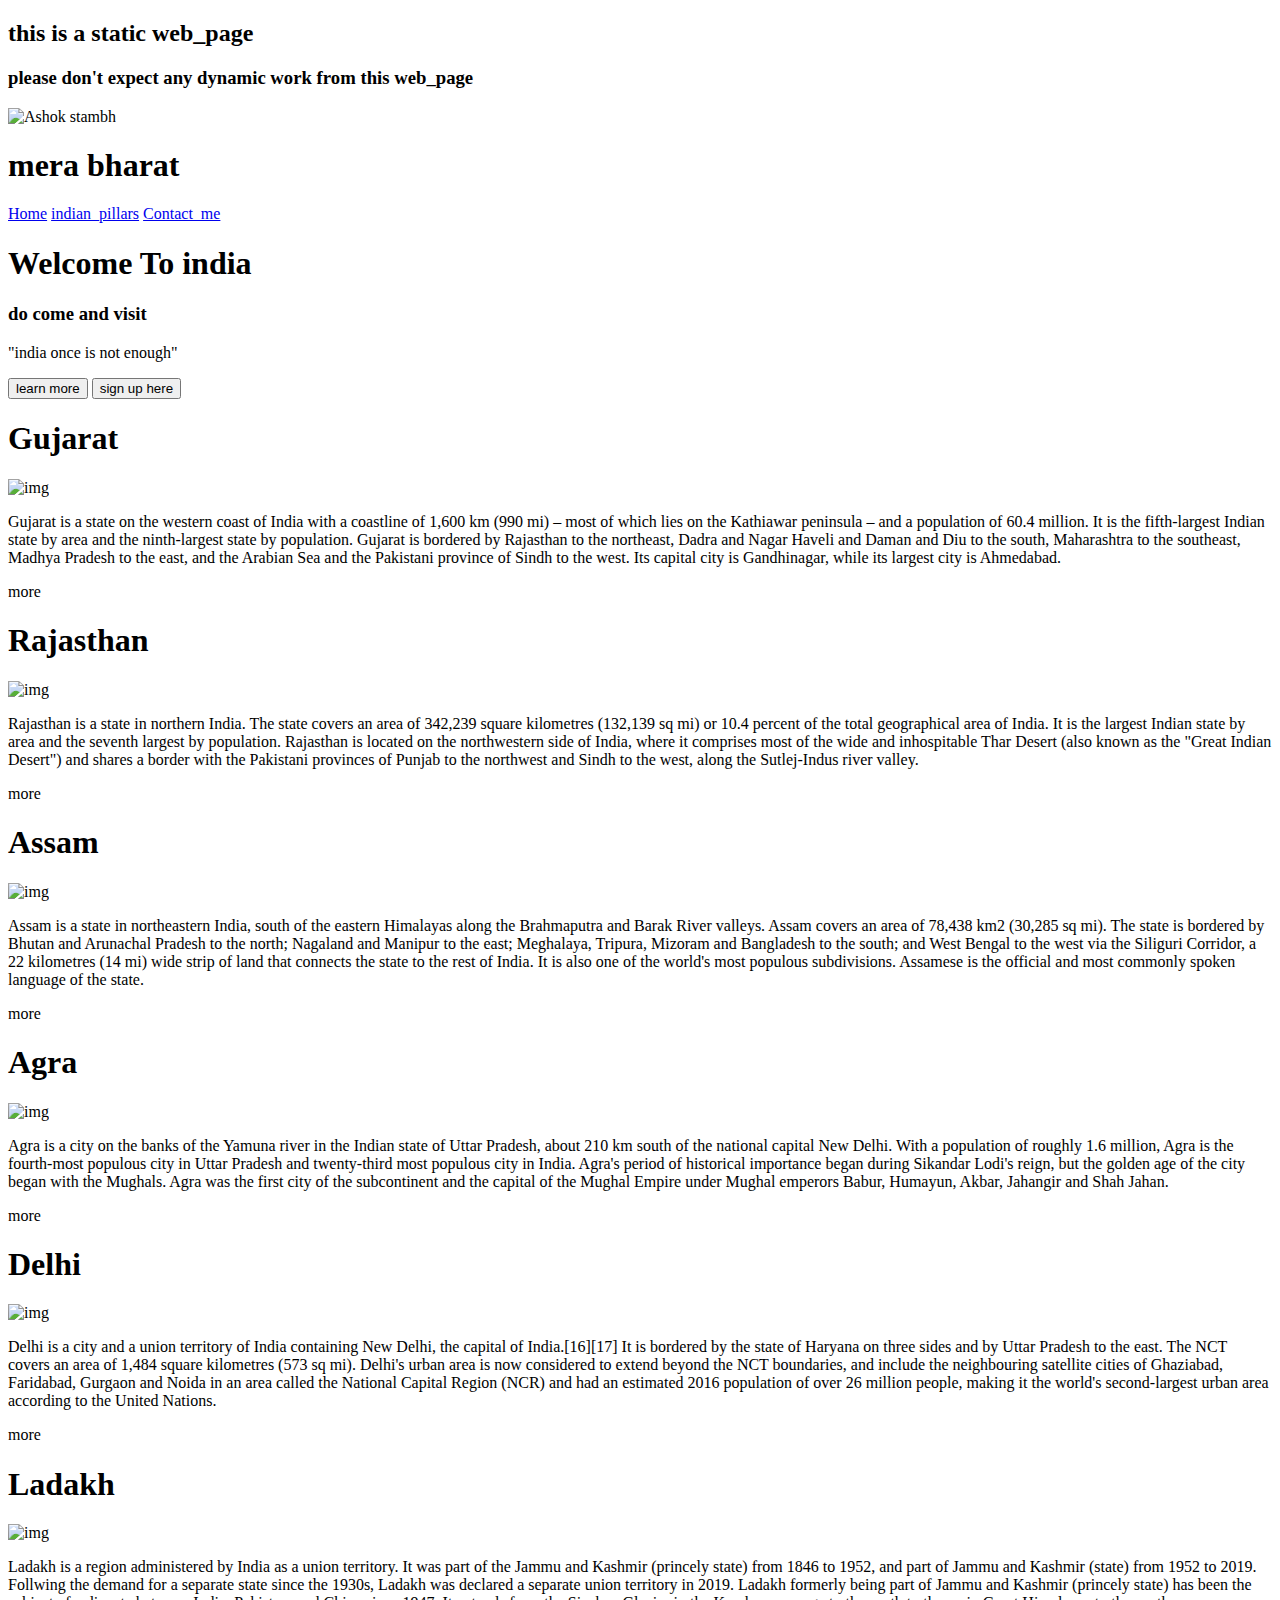
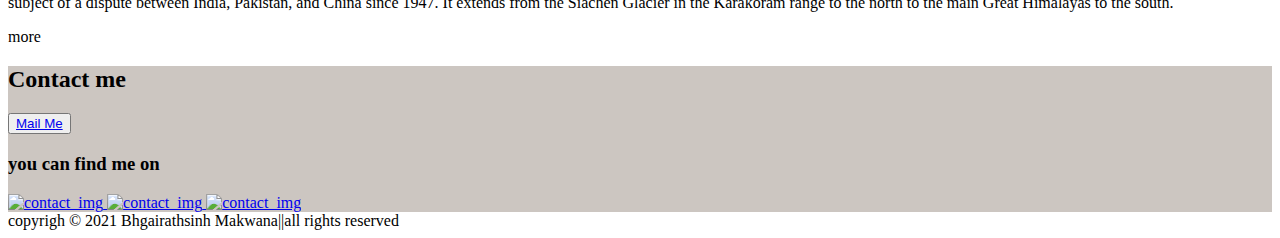
==== index.html @ 13c051ab "Add files via upload" ====
<!-- Hello viewers of this source code
 Please take this source code as a reference rather than the copy_paste system

 copyright © 2021 Bhagirathsinh makwana. All rights reserved. -->

<!DOCTYPE html>
<html lang="en">

<head>
    <meta charset="UTF-8">
    <meta http-equiv="X-UA-Compatible" content="IE=edge">
    <meta name="viewport" content="width=device-width, initial-scale=1.0">
    <title>Welcome to india</title>

    <!-- animate css website CSS link -->
    <link rel="stylesheet" href="https://cdnjs.cloudflare.com/ajax/libs/animate.css/4.1.1/animate.min.css" />

    <!-- link for favicon -->
    <link rel="icon" href="/IMGS/india flags/india flag2.ico">

    <!-- local css file -->
    <link rel="stylesheet" href="/CSS/style.css">
    <link rel="stylesheet" href="/CSS/Home_responsive.css">

    <!-- link for google fonts -->
    <link rel="preconnect" href="https://fonts.gstatic.com">
    <link
        href="https://fonts.googleapis.com/css2?family=Courgette&family=Itim&family=Pacifico&family=Patrick+Hand&display=swap"
        rel="stylesheet">

    <!-- link for font awesome -->
    <link rel="stylesheet" href="https://use.fontawesome.com/releases/v5.13.0/css/all.css"
        integrity="sha384-Bfad6CLCknfcloXFOyFnlgtENryhrpZCe29RTifKEixXQZ38WheV+i/6YWSzkz3V" crossorigin="anonymous" />

</head>

<body>

    <div class="Inroducing_page">
        <h2 >
            this is a static web_page
              </h2>
              
              <h3>
                  please don't expect any dynamic work from this web_page
              </h3>
              
    </div>

    <header>

        <nav>

            <div class="logo">
                <img src="/IMGS/Ashok stambh.png" alt="Ashok stambh">
                <h1 class="animate__animated animate__bounce">
                    mera bharat
                </h1>

            </div>

            <div class="menu">

                <a href="#main_header">Home</a>
                <a href="#states">indian_pillars</a>
                <a href="#contact">Contact_me</a>
               

            </div>

        </nav>

        <section class="main_header" id="main_header">

            <h1>Welcome To india </h1>
            <h3>do come and visit <span></span></h3>
            <p>"india once is not enough"</p>
            <div class="Button_div">

                <button>learn more</button>
                <button>sign up here</button>

            </div>

        </section>


        <section class="states" id="states">
            <div class="states_outerdiv">

                <div id="states_div1" class="states_innerdiv">





                    <div class="Gujarat_div">

                        <h1>Gujarat</h1>
                        <img src="/IMGS/Gujarat/Gujarat heading img.jpg" alt="img">
                        <p>Gujarat is a state on the western coast of India with a coastline of 1,600 km (990 mi) – most
                            of
                            which lies on the Kathiawar peninsula – and a population of 60.4 million. It is the
                            fifth-largest Indian state by area and the ninth-largest state by population. Gujarat is
                            bordered by Rajasthan to the northeast, Dadra and Nagar Haveli and Daman and Diu to the
                            south,
                            Maharashtra to the southeast, Madhya Pradesh to the east, and the Arabian Sea and the
                            Pakistani
                            province of Sindh to the west. Its capital city is Gandhinagar, while its largest city is
                            Ahmedabad.
                        <p class="link">more <a href="/HTML/gujarat.html"><i class="fas fa-external-link-alt fa-2x"></i> </a></p>
                    </div>
                    <div class="Rajasthan_div">

                        <h1>Rajasthan</h1>
                        <img src="/IMGS/Rajasthan/Rajasthan heading img.jpg" alt="img">
                        <p>Rajasthan is a state in northern India. The state covers an area of 342,239 square kilometres
                            (132,139 sq mi) or 10.4 percent of the total geographical area of India. It is the largest
                            Indian state by area and the seventh largest by population. Rajasthan is located on the
                            northwestern side of India, where it comprises most of the wide and inhospitable Thar Desert
                            (also known as the "Great Indian Desert") and shares a border with the Pakistani provinces
                            of
                            Punjab to the northwest and Sindh to the west, along the Sutlej-Indus river valley.</p>
                        <p class="link">more <a href="/HTML/Rajasthan.html"><i class="fas fa-external-link-alt fa-2x"></i> </a></p>
                    </div>
                    <div class="Assam_div">

                        <h1>Assam</h1>
                        <img src="/IMGS/Assam/Assam heading img.jpg" alt="img">
                        <p>Assam is a state in northeastern India, south of the eastern Himalayas along the Brahmaputra
                            and
                            Barak River valleys. Assam covers an area of 78,438 km2 (30,285 sq mi). The state is
                            bordered by
                            Bhutan and Arunachal Pradesh to the north; Nagaland and Manipur to the east; Meghalaya,
                            Tripura,
                            Mizoram and Bangladesh to the south; and West Bengal to the west via the Siliguri Corridor,
                            a 22
                            kilometres (14 mi) wide strip of land that connects the state to the rest of India. It is
                            also
                            one of the world's most populous subdivisions. Assamese is the official and most commonly
                            spoken
                            language of the state.</p>
                        <p class="link">more <a href="/HTML/Assam.html"><i class="fas fa-external-link-alt fa-2x"></i> </a></p>
                    </div>
                </div>


                <div id="states_div2" class="states_innerdiv">
                    <div class="Agra_div">
                        <h1>Agra</h1>
                        <img src="/IMGS/agra/taj mahal.jpg" alt="img">
                        <p>Agra is a city on the banks of the Yamuna river in the Indian state of Uttar Pradesh, about
                            210
                            km south of the national capital New Delhi. With a population of roughly 1.6 million, Agra
                            is
                            the fourth-most populous city in Uttar Pradesh and twenty-third most populous city in India.
                            Agra's period of historical importance began during Sikandar Lodi's reign, but the golden
                            age of
                            the city began with the Mughals. Agra was the first city of the subcontinent and the capital
                            of
                            the Mughal Empire under Mughal emperors Babur, Humayun, Akbar, Jahangir and Shah Jahan. </p>
                        <p class="link">more <a href="/HTML/agra.html"><i class="fas fa-external-link-alt fa-2x"></i> </a></p>
                    </div>


                    <div class="Delhi_div">

                        <h1>Delhi</h1>
                        <img src="/IMGS/delhi/Delhi heading IMG.jpg" alt="img">
                        <p>Delhi is a city and a union territory of India containing New Delhi, the capital of
                            India.[16][17] It is bordered by the state of Haryana on three sides and by Uttar Pradesh to
                            the
                            east. The NCT covers an area of 1,484 square kilometres (573 sq mi). Delhi's urban area is
                            now
                            considered to extend beyond the NCT boundaries, and include the neighbouring satellite
                            cities of
                            Ghaziabad, Faridabad, Gurgaon and Noida in an area called the National Capital Region (NCR)
                            and
                            had an estimated 2016 population of over 26 million people, making it the world's
                            second-largest
                            urban area according to the United Nations.
                        </p>
                        <p class="link">more <a href="/HTML/delhi.html"><i class="fas fa-external-link-alt fa-2x"></i> </a></p>
                    </div>
                    <div class="Ladakh_div">

                        <h1>Ladakh</h1>
                        <img src="/IMGS/ladakh/Nubra-Valley.jpg" alt="img">
                        <p>Ladakh is a region administered by India as a union territory. It was part of the Jammu and
                            Kashmir (princely state) from 1846 to 1952, and part of Jammu and Kashmir (state) from 1952
                            to
                            2019. Follwing the demand for a separate state since the 1930s, Ladakh was declared a
                            separate
                            union territory in 2019. Ladakh formerly being part of Jammu and Kashmir (princely state)
                            has
                            been the subject of a dispute between India, Pakistan, and China since 1947.
                            It extends from the Siachen Glacier in the Karakoram range to the north to the
                            main Great Himalayas to the south.
                        </p>

                        <p class="link">more <a href="/HTML/ladakh.html"><i class="fas fa-external-link-alt fa-2x"></i> </a></p>
                    </div>
                </div>
            </div>

        </section>

      

        <section id="contact" style="background-color: rgb(204, 198, 193) !important;">

            <h2>Contact me</h2>
            <button>
                <a href="mailto:bhagirathsinhmakwana2001@gmail.com">Mail Me</a>
            </button>
            <h3>you can find me on</h3>

            <div>
                
                <a href="https://www.linkedin.com/in/bhagirathsinh-makwana-b5a199194/" target="_blank">
                    <img src="/IMGS/linkedin.png" alt="contact_img">
                </a>
    
                <a href="https://github.com/Bhagi-developer" target="_blank">
                  <img src="/IMGS/github.png" alt="contact_img">
                </a>
    
                <a href="https://www.hackerrank.com/bhagirathsinhma1?hr_r=1" target="_blank">
                    <img src="/IMGS/HackerRank.png" alt="contact_img">
                </a>

            </div>

        </section>




        <footer>
            copyrigh © 2021 Bhgairathsinh Makwana||all rights reserved
        </footer>
    </header>
</body>

</html>
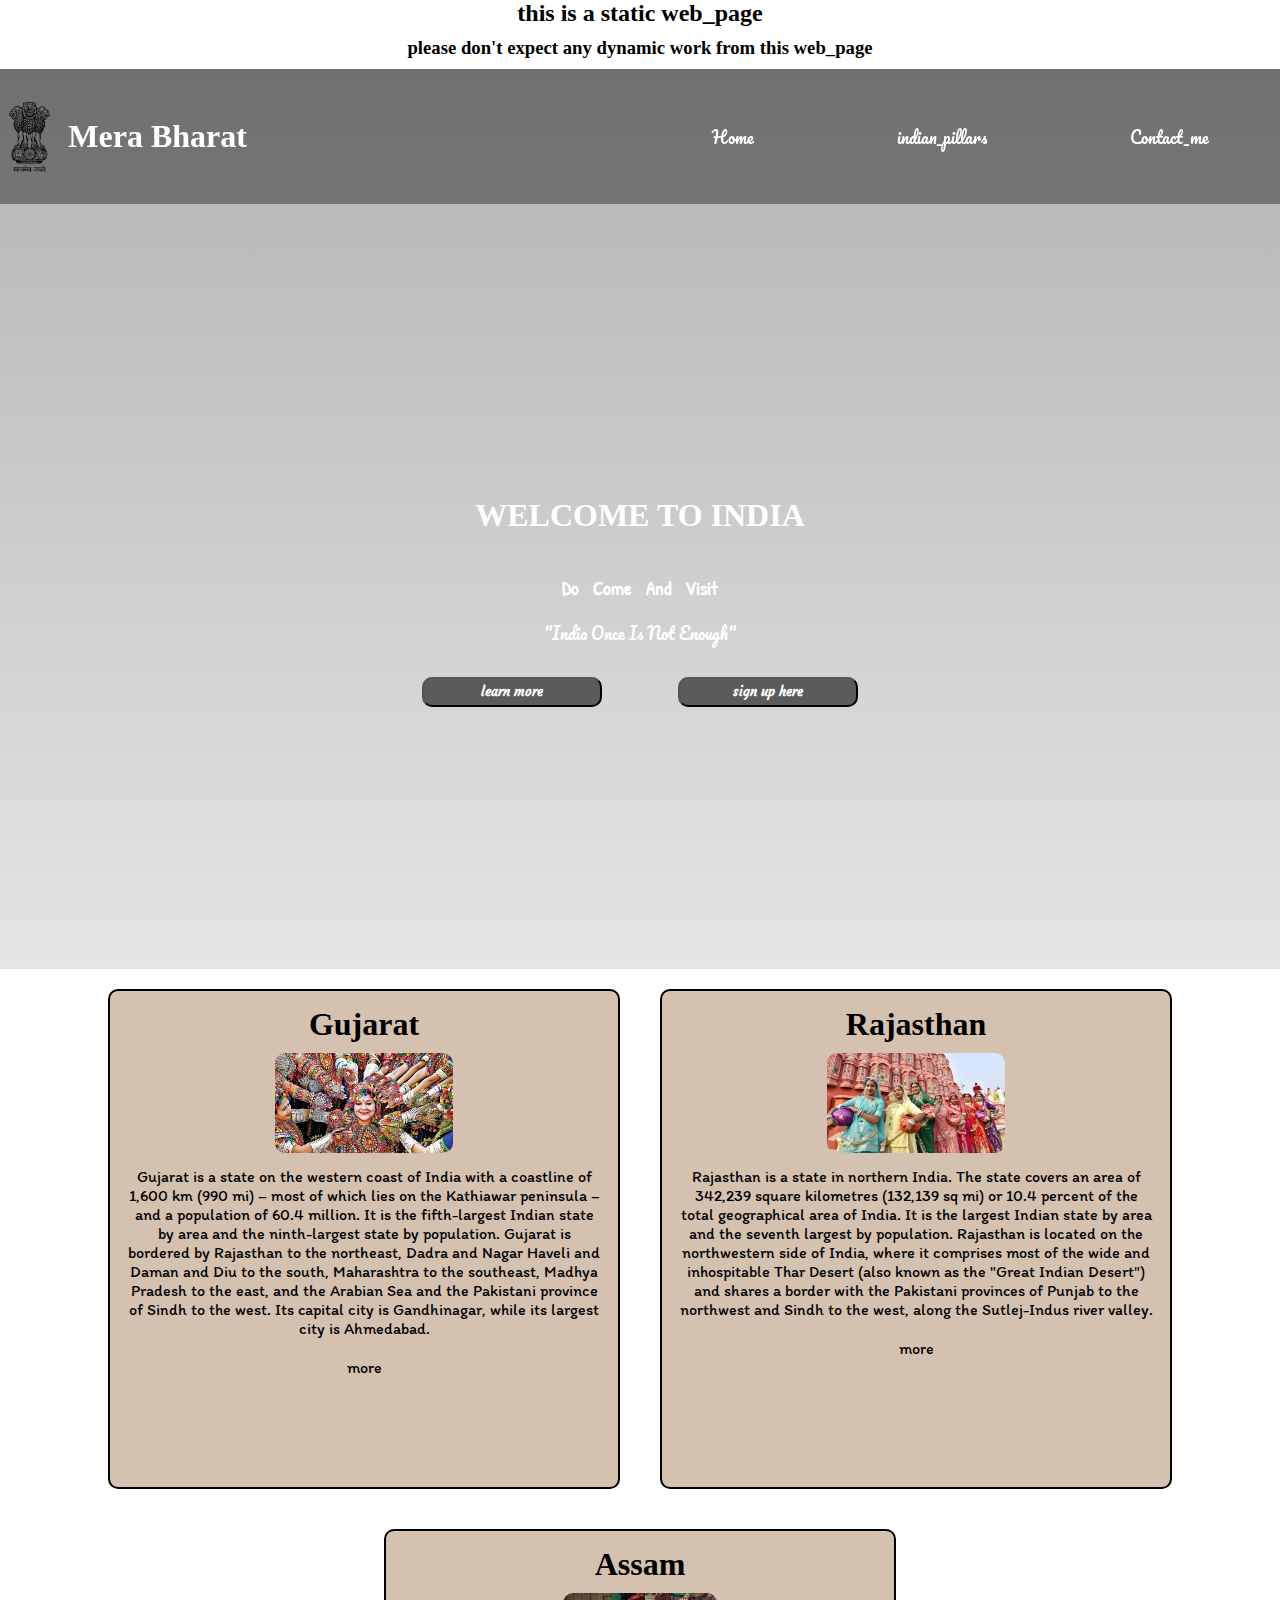
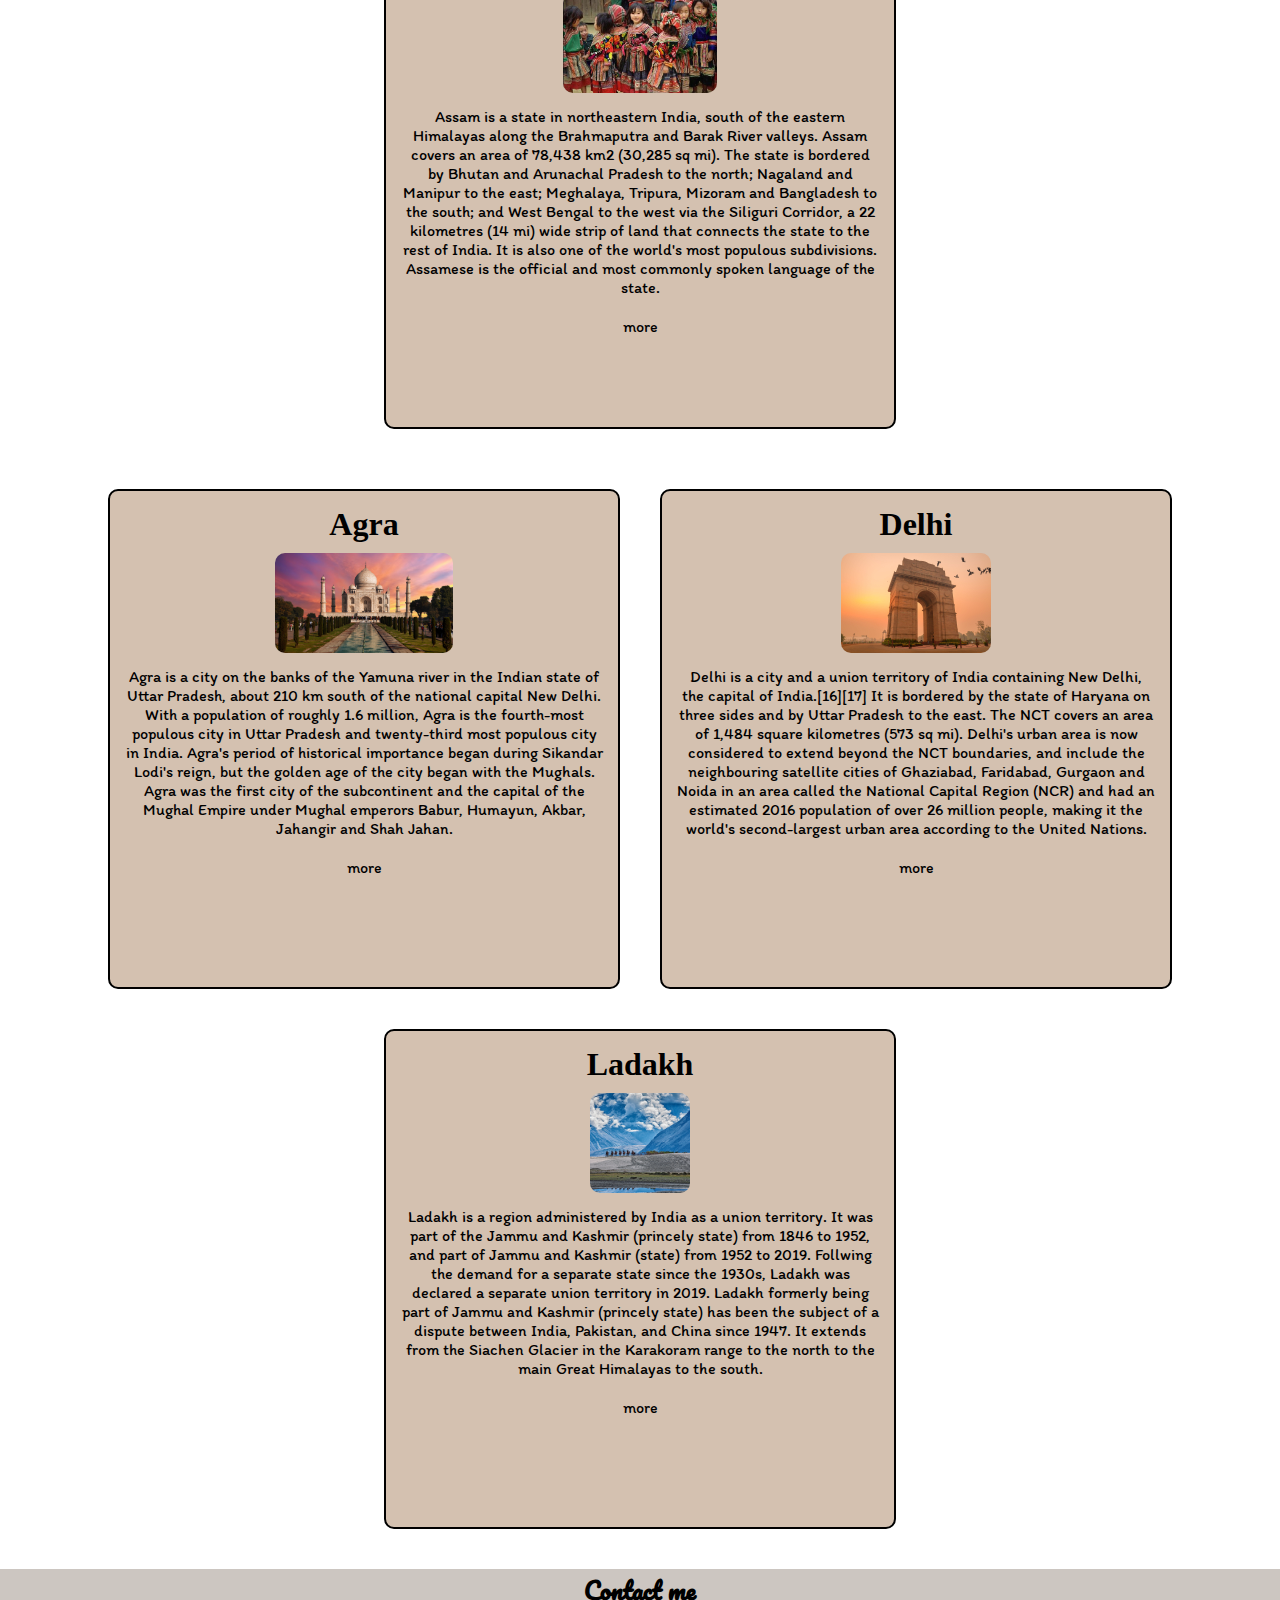
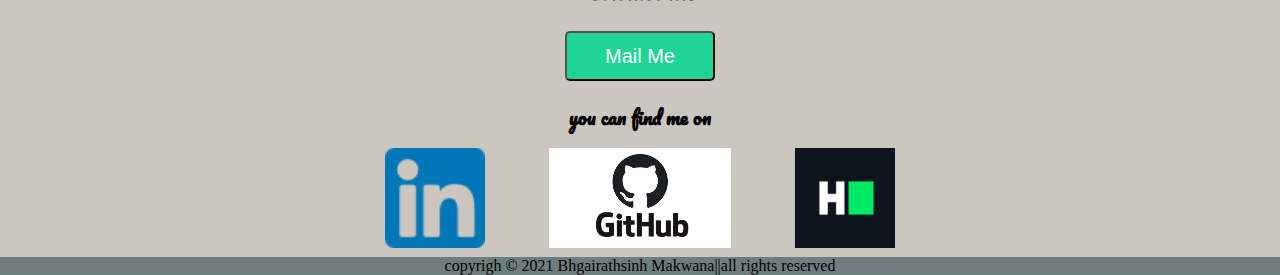
==== commit 1cc12403: "Update index.html" ====
--- a/index.html
+++ b/index.html
@@ -16,11 +16,11 @@
     <link rel="stylesheet" href="https://cdnjs.cloudflare.com/ajax/libs/animate.css/4.1.1/animate.min.css" />
 
     <!-- link for favicon -->
-    <link rel="icon" href="/IMGS/india flags/india flag2.ico">
+    <link rel="icon" href="india flags/india flag2.ico">
 
     <!-- local css file -->
-    <link rel="stylesheet" href="/CSS/style.css">
-    <link rel="stylesheet" href="/CSS/Home_responsive.css">
+    <link rel="stylesheet" href="style.css">
+    <link rel="stylesheet" href="Home_responsive.css">
 
     <!-- link for google fonts -->
     <link rel="preconnect" href="https://fonts.gstatic.com">
@@ -52,7 +52,7 @@
         <nav>
 
             <div class="logo">
-                <img src="/IMGS/Ashok stambh.png" alt="Ashok stambh">
+                <img src="Ashok stambh.png" alt="Ashok stambh">
                 <h1 class="animate__animated animate__bounce">
                     mera bharat
                 </h1>
@@ -97,7 +97,7 @@
                     <div class="Gujarat_div">
 
                         <h1>Gujarat</h1>
-                        <img src="/IMGS/Gujarat/Gujarat heading img.jpg" alt="img">
+                        <img src="Gujarat heading img.jpg" alt="img">
                         <p>Gujarat is a state on the western coast of India with a coastline of 1,600 km (990 mi) – most
                             of
                             which lies on the Kathiawar peninsula – and a population of 60.4 million. It is the
@@ -108,12 +108,12 @@
                             Pakistani
                             province of Sindh to the west. Its capital city is Gandhinagar, while its largest city is
                             Ahmedabad.
-                        <p class="link">more <a href="/HTML/gujarat.html"><i class="fas fa-external-link-alt fa-2x"></i> </a></p>
+                        <p class="link">more <a href="gujarat.html"><i class="fas fa-external-link-alt fa-2x"></i> </a></p>
                     </div>
                     <div class="Rajasthan_div">
 
                         <h1>Rajasthan</h1>
-                        <img src="/IMGS/Rajasthan/Rajasthan heading img.jpg" alt="img">
+                        <img src="Rajasthan heading img.jpg" alt="img">
                         <p>Rajasthan is a state in northern India. The state covers an area of 342,239 square kilometres
                             (132,139 sq mi) or 10.4 percent of the total geographical area of India. It is the largest
                             Indian state by area and the seventh largest by population. Rajasthan is located on the
@@ -121,12 +121,12 @@
                             (also known as the "Great Indian Desert") and shares a border with the Pakistani provinces
                             of
                             Punjab to the northwest and Sindh to the west, along the Sutlej-Indus river valley.</p>
-                        <p class="link">more <a href="/HTML/Rajasthan.html"><i class="fas fa-external-link-alt fa-2x"></i> </a></p>
+                        <p class="link">more <a href="Rajasthan.html"><i class="fas fa-external-link-alt fa-2x"></i> </a></p>
                     </div>
                     <div class="Assam_div">
 
                         <h1>Assam</h1>
-                        <img src="/IMGS/Assam/Assam heading img.jpg" alt="img">
+                        <img src="Assam heading img.jpg" alt="img">
                         <p>Assam is a state in northeastern India, south of the eastern Himalayas along the Brahmaputra
                             and
                             Barak River valleys. Assam covers an area of 78,438 km2 (30,285 sq mi). The state is
@@ -140,7 +140,7 @@
                             one of the world's most populous subdivisions. Assamese is the official and most commonly
                             spoken
                             language of the state.</p>
-                        <p class="link">more <a href="/HTML/Assam.html"><i class="fas fa-external-link-alt fa-2x"></i> </a></p>
+                        <p class="link">more <a href="Assam.html"><i class="fas fa-external-link-alt fa-2x"></i> </a></p>
                     </div>
                 </div>
 
@@ -148,7 +148,7 @@
                 <div id="states_div2" class="states_innerdiv">
                     <div class="Agra_div">
                         <h1>Agra</h1>
-                        <img src="/IMGS/agra/taj mahal.jpg" alt="img">
+                        <img src="taj mahal.jpg" alt="img">
                         <p>Agra is a city on the banks of the Yamuna river in the Indian state of Uttar Pradesh, about
                             210
                             km south of the national capital New Delhi. With a population of roughly 1.6 million, Agra
@@ -159,14 +159,14 @@
                             the city began with the Mughals. Agra was the first city of the subcontinent and the capital
                             of
                             the Mughal Empire under Mughal emperors Babur, Humayun, Akbar, Jahangir and Shah Jahan. </p>
-                        <p class="link">more <a href="/HTML/agra.html"><i class="fas fa-external-link-alt fa-2x"></i> </a></p>
+                        <p class="link">more <a href="agra.html"><i class="fas fa-external-link-alt fa-2x"></i> </a></p>
                     </div>
 
 
                     <div class="Delhi_div">
 
                         <h1>Delhi</h1>
-                        <img src="/IMGS/delhi/Delhi heading IMG.jpg" alt="img">
+                        <img src="Delhi heading IMG.jpg" alt="img">
                         <p>Delhi is a city and a union territory of India containing New Delhi, the capital of
                             India.[16][17] It is bordered by the state of Haryana on three sides and by Uttar Pradesh to
                             the
@@ -180,12 +180,12 @@
                             second-largest
                             urban area according to the United Nations.
                         </p>
-                        <p class="link">more <a href="/HTML/delhi.html"><i class="fas fa-external-link-alt fa-2x"></i> </a></p>
+                        <p class="link">more <a href="delhi.html"><i class="fas fa-external-link-alt fa-2x"></i> </a></p>
                     </div>
                     <div class="Ladakh_div">
 
                         <h1>Ladakh</h1>
-                        <img src="/IMGS/ladakh/Nubra-Valley.jpg" alt="img">
+                        <img src="Nubra-Valley.jpg" alt="img">
                         <p>Ladakh is a region administered by India as a union territory. It was part of the Jammu and
                             Kashmir (princely state) from 1846 to 1952, and part of Jammu and Kashmir (state) from 1952
                             to
@@ -198,7 +198,7 @@
                             main Great Himalayas to the south.
                         </p>
 
-                        <p class="link">more <a href="/HTML/ladakh.html"><i class="fas fa-external-link-alt fa-2x"></i> </a></p>
+                        <p class="link">more <a href="ladakh.html"><i class="fas fa-external-link-alt fa-2x"></i> </a></p>
                     </div>
                 </div>
             </div>
@@ -218,15 +218,15 @@
             <div>
                 
                 <a href="https://www.linkedin.com/in/bhagirathsinh-makwana-b5a199194/" target="_blank">
-                    <img src="/IMGS/linkedin.png" alt="contact_img">
+                    <img src="linkedin.png" alt="contact_img">
                 </a>
     
                 <a href="https://github.com/Bhagi-developer" target="_blank">
-                  <img src="/IMGS/github.png" alt="contact_img">
+                  <img src="github.png" alt="contact_img">
                 </a>
     
                 <a href="https://www.hackerrank.com/bhagirathsinhma1?hr_r=1" target="_blank">
-                    <img src="/IMGS/HackerRank.png" alt="contact_img">
+                    <img src="HackerRank.png" alt="contact_img">
                 </a>
 
             </div>
@@ -242,4 +242,4 @@
     </header>
 </body>
 
-</html>+</html>
--- a/style.css
+++ b/style.css
@@ -0,0 +1,302 @@
+/* css for all content */
+
+* {
+    padding: 0;
+    margin: 0;
+    color: white;
+    transition: all 1.5s ease;
+    box-sizing: border-box;
+    scroll-behavior: smooth;
+}
+
+/* ---------------------------------------------------------- */
+
+/* css for Inroducing page div */
+.Inroducing_page h2, .Inroducing_page h3{
+    color: #000;
+    text-align: center;
+    margin-bottom: 10px;
+
+}
+
+/* css for header  */
+
+header {
+    width: 100%;
+    height: 100vh;
+    background: linear-gradient(rgba(0, 0, 0, 0.3), rgba(0, 0, 0, 0.1)), url('/IMGS/agra/taj\ mahal.jpg') no-repeat;
+    background-size: cover;
+}
+
+/* css for nav */
+
+nav {
+    display: flex;
+    flex-wrap: wrap;
+    justify-content: space-between;
+    background: rgba(0, 0, 0, 0.37);
+    color: white;
+    height: 15vh;
+    position: sticky;
+    top: 0;
+}
+
+nav .logo {
+    width: 20%;
+    display: flex;
+    text-align: center;
+    text-transform: capitalize;
+    align-items: center;
+    justify-content: space-around;
+}
+
+nav .logo img {
+    height: 70px;
+}
+
+nav .logo .animate__animated.animate__bounce {
+    --animate-duration: 10s;
+    animation-iteration-count: infinite;
+}
+
+nav .menu {
+    width: 50%;
+    display: flex;
+    flex-wrap: wrap;
+    align-items: center;
+    justify-content: space-around;
+    font-family: 'Pacifico', cursive;
+}
+
+nav .menu a {
+    color: white;
+    text-decoration: none;
+}
+nav .menu a:hover{
+    text-decoration: underline;
+    transform: scale(1.1);
+}
+nav .menu a:active {
+    color: #a0afaa;
+    text-decoration: underline;
+}
+
+/* css for main_header section */
+
+header .main_header {
+    display: flex;
+    flex-direction: column;
+    align-items: center;
+    justify-content: center;
+    height: 85vh;
+}
+
+.main_header h1 {
+    text-transform: uppercase;
+    margin: 30px 0;
+}
+
+.main_header h3 {
+    text-transform: capitalize;
+    margin: 0 0 15px;
+    font-family: 'Patrick Hand', cursive;
+    word-spacing: 10px;
+}
+
+.main_header h3 span::after {
+    content: "";
+    animation: Textchange 10s infinite linear;
+    color: white;
+    font-weight: bolder;
+    font-size: 30px;
+}
+
+@keyframes Textchange {
+    0% {
+        content: "Gujarat";
+    }
+    20% {
+        content: "Assam";
+    }
+    40% {
+        content: "Rajasthan";
+    }
+    60% {
+        content: "Mumbai";
+    }
+    80% {
+        content: "Agra";
+    }
+    100% {
+        content: "Ladakh";
+    }
+}
+
+.main_header p {
+    text-transform: capitalize;
+    font-family: 'Pacifico', cursive;
+}
+
+.main_header .Button_div {
+    width: 40%;
+    display: flex;
+    margin-top: 30px;
+    justify-content: space-around;
+}
+
+.main_header button {
+    width: 35%;
+    height: 30px;
+    background-color: #5b5b5b;
+    color: #fff;
+    font-weight: bolder;
+    border-radius: 10px;
+    cursor: pointer;
+    font-family: 'Courgette', cursive;
+}
+
+.main_header button:hover {
+    background-color: rgba(85, 82, 82, 0.664);
+}
+
+/* css for states section */
+
+section .states_outerdiv {
+    margin: 30px;
+    padding: 50px;
+}
+
+.states_innerdiv {
+    display: flex;
+    align-items: center;
+    justify-content: center;
+    flex-wrap: wrap;
+    margin-bottom: 20px;
+}
+
+.states_innerdiv div {
+    width: 29%;
+    background-color: #d4c1b0;
+    display: inline-block;
+    height: 450px;
+    border: 2px solid black;
+    border-radius: 10px;
+    padding: 15px;
+    text-align: center;
+    margin: 20px 20px;
+    width: 40%;
+}
+
+.states_innerdiv div:hover {
+    transform: scale(1.02);
+    box-shadow: 6px 6px 10px grey;
+    background-color: #f8e7d9;
+}
+
+.states h1 {
+    text-align: center;
+    color: #000;
+    margin-bottom: 10px;
+}
+
+.states_innerdiv img {
+    height: 100px;
+    border-radius: 10px;
+    margin-bottom: 10px;
+}
+
+.states p {
+    color: #000;
+    font-family: 'Itim', cursive;
+}
+
+.states .link {
+    margin-top: 20px;
+}
+
+/* css for other oage links section */
+
+.other_pages{
+display: flex;
+flex-direction: column;
+justify-content: center;
+align-items: center;
+padding: 30px 0;
+background-color: rgb(238, 234, 226);
+}
+
+.other_pages h2{
+color: #000;
+}
+
+.other_pages div{
+   padding: 10px 20px;
+   background-color: #1fd497;
+   border: 2px solid black;
+   border-radius: 10px;
+   width: 20%;
+   margin: 10px 0;
+  
+}
+.other_pages a{
+    color: white;
+    text-decoration: none;
+}
+
+
+
+/* css for contact section */
+
+
+#contact {
+    display: flex;
+    flex-direction: column;
+    align-items: center;
+    justify-content: center;
+}
+
+#contact button {
+    background-color: #1fd497;
+    border-radius: 5px;
+    width: 150px;
+    height: 50px;
+    margin: 20px 0;
+}
+#contact h3{
+    font-family: 'Pacifico', cursive;
+    color: black;
+}
+#contact h2{
+    font-family: 'Pacifico', cursive;
+    color: black;
+}
+#contact button a {
+    text-decoration: none;
+    color: white;
+    font-size: 20px;
+}
+
+#contact div {
+    display: flex;
+    flex-wrap: wrap;
+    align-items: center;
+    justify-content: center;
+    margin-top: 10px;
+}
+
+
+#contact div img {
+    height: 100px;
+    margin: 5px 32px;
+}
+
+footer{
+    color: #000;
+    text-align: center;
+    background-color: rgb(110, 126, 126);
+}
+
+footer a{
+    color: white;
+}
+
--- a/Home_responsive.css
+++ b/Home_responsive.css
@@ -0,0 +1,75 @@
+@media only screen and (max-width:1340px) {
+   section .states_outerdiv{
+       padding: 0;
+       margin: 0;
+   }
+   .states_innerdiv div{
+       height: 500px;
+   }
+}
+
+@media only screen and (max-width:1000px) {
+    header {
+        background: url('/IMGS/agra/taj\ mahal2.jpg') repeat-y;
+        background-size: contain;
+    }
+    nav {
+        height: 200px;
+        background: rgba(0, 0, 0);
+    }
+    nav .menu {
+        width: 100%;
+        margin-top: 20px
+    }
+    nav .menu a {
+        margin: 10px 10px;
+    }
+    nav .logo {
+        width: 50%;
+        margin: auto;
+    }
+    nav .logo img {
+        background-color: #fff;
+    }
+    .main_header h1 {
+        text-align: center;
+        width: 70%;
+        margin: 0 auto 40px;
+    }
+    .main_header h3 {
+        text-align: center;
+    }
+    .main_header .Button_div {
+        width: 80%;
+    }
+    .main_header .Button_div button {
+        width: 40%;
+    }
+    .states_innerdiv{
+        padding: 40px;
+    }
+    .states_innerdiv div{
+        width: 80%;
+        height: 650px;
+        font-size: large;
+    }
+}
+
+@media only screen and (max-width:650px) {
+    .states_innerdiv {
+        padding: 0;
+    }
+    .states_innerdiv div{
+        width: 100%;
+        margin: 10px 0;
+        height: 750px;
+        font-size: medium;
+    }
+    .other_pages h2{
+        text-align: center;
+    }
+    .other_pages div{
+width: 80%;
+    }
+
+}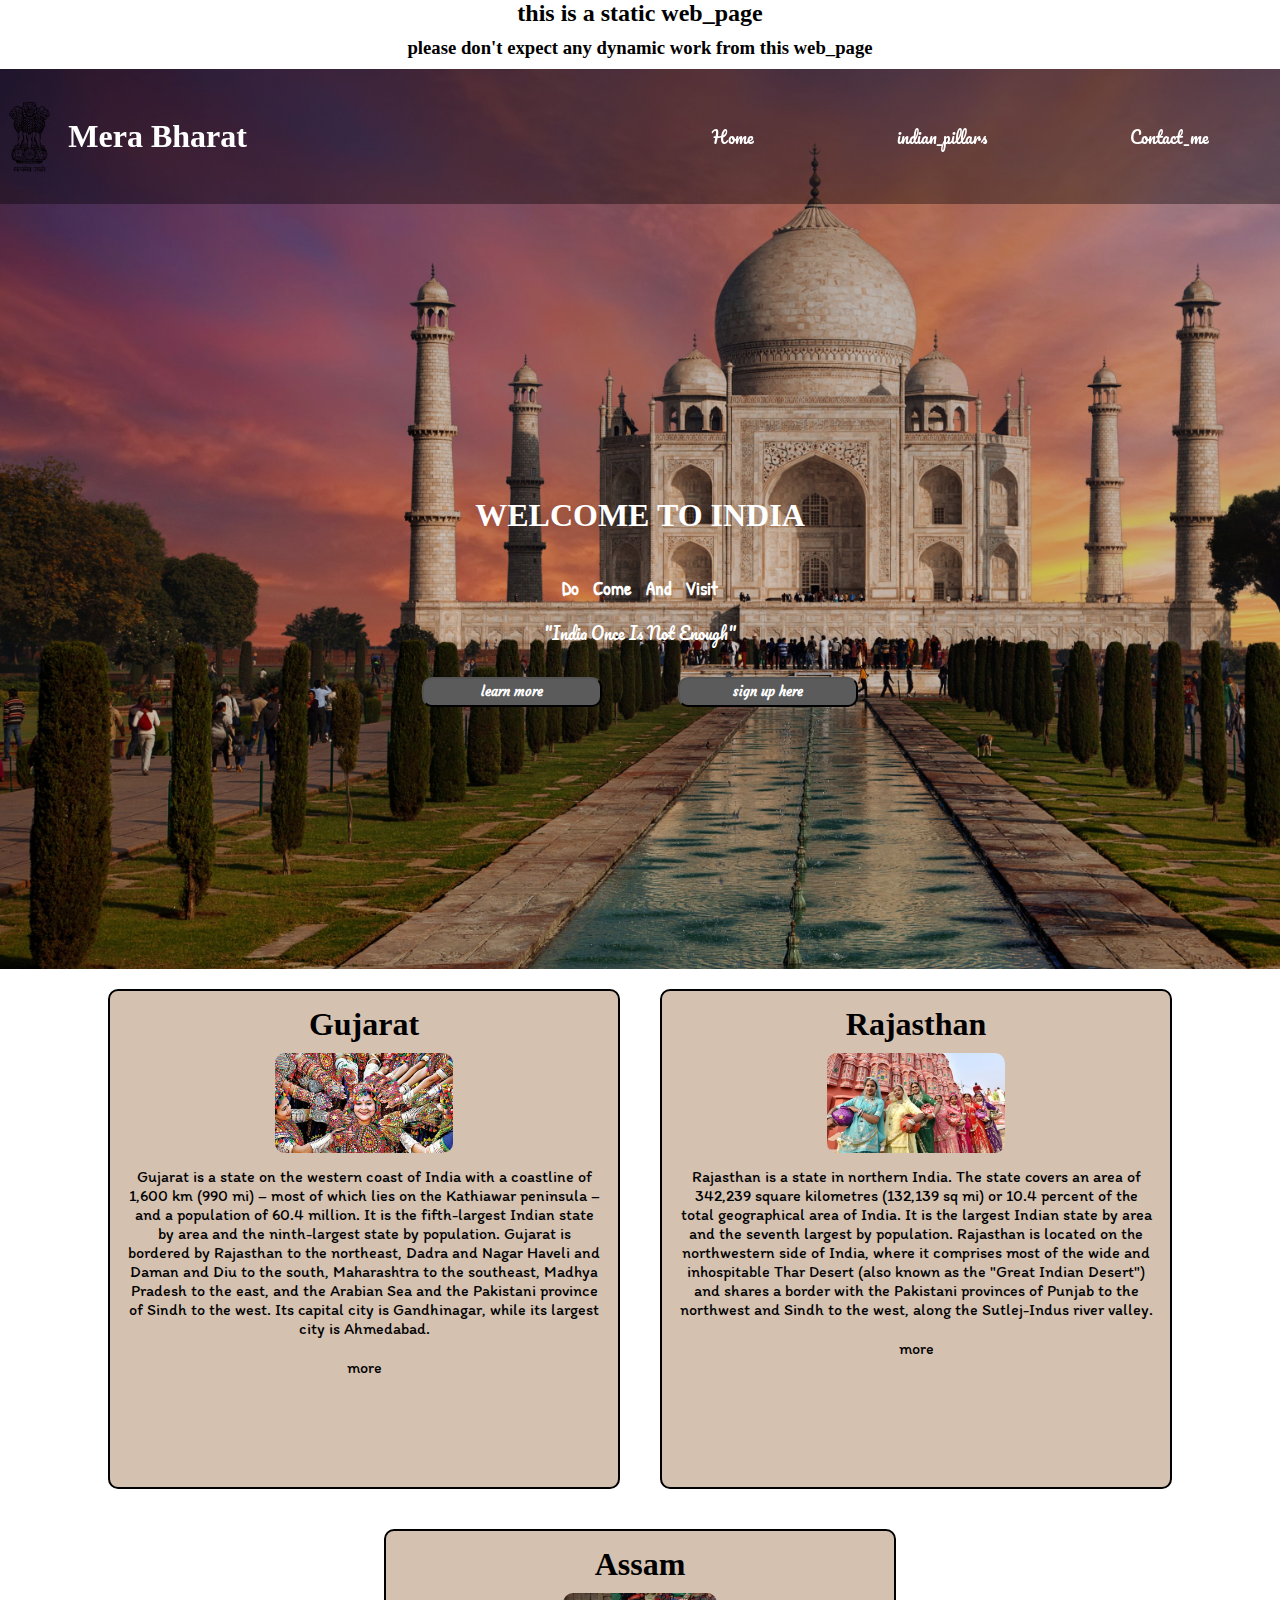
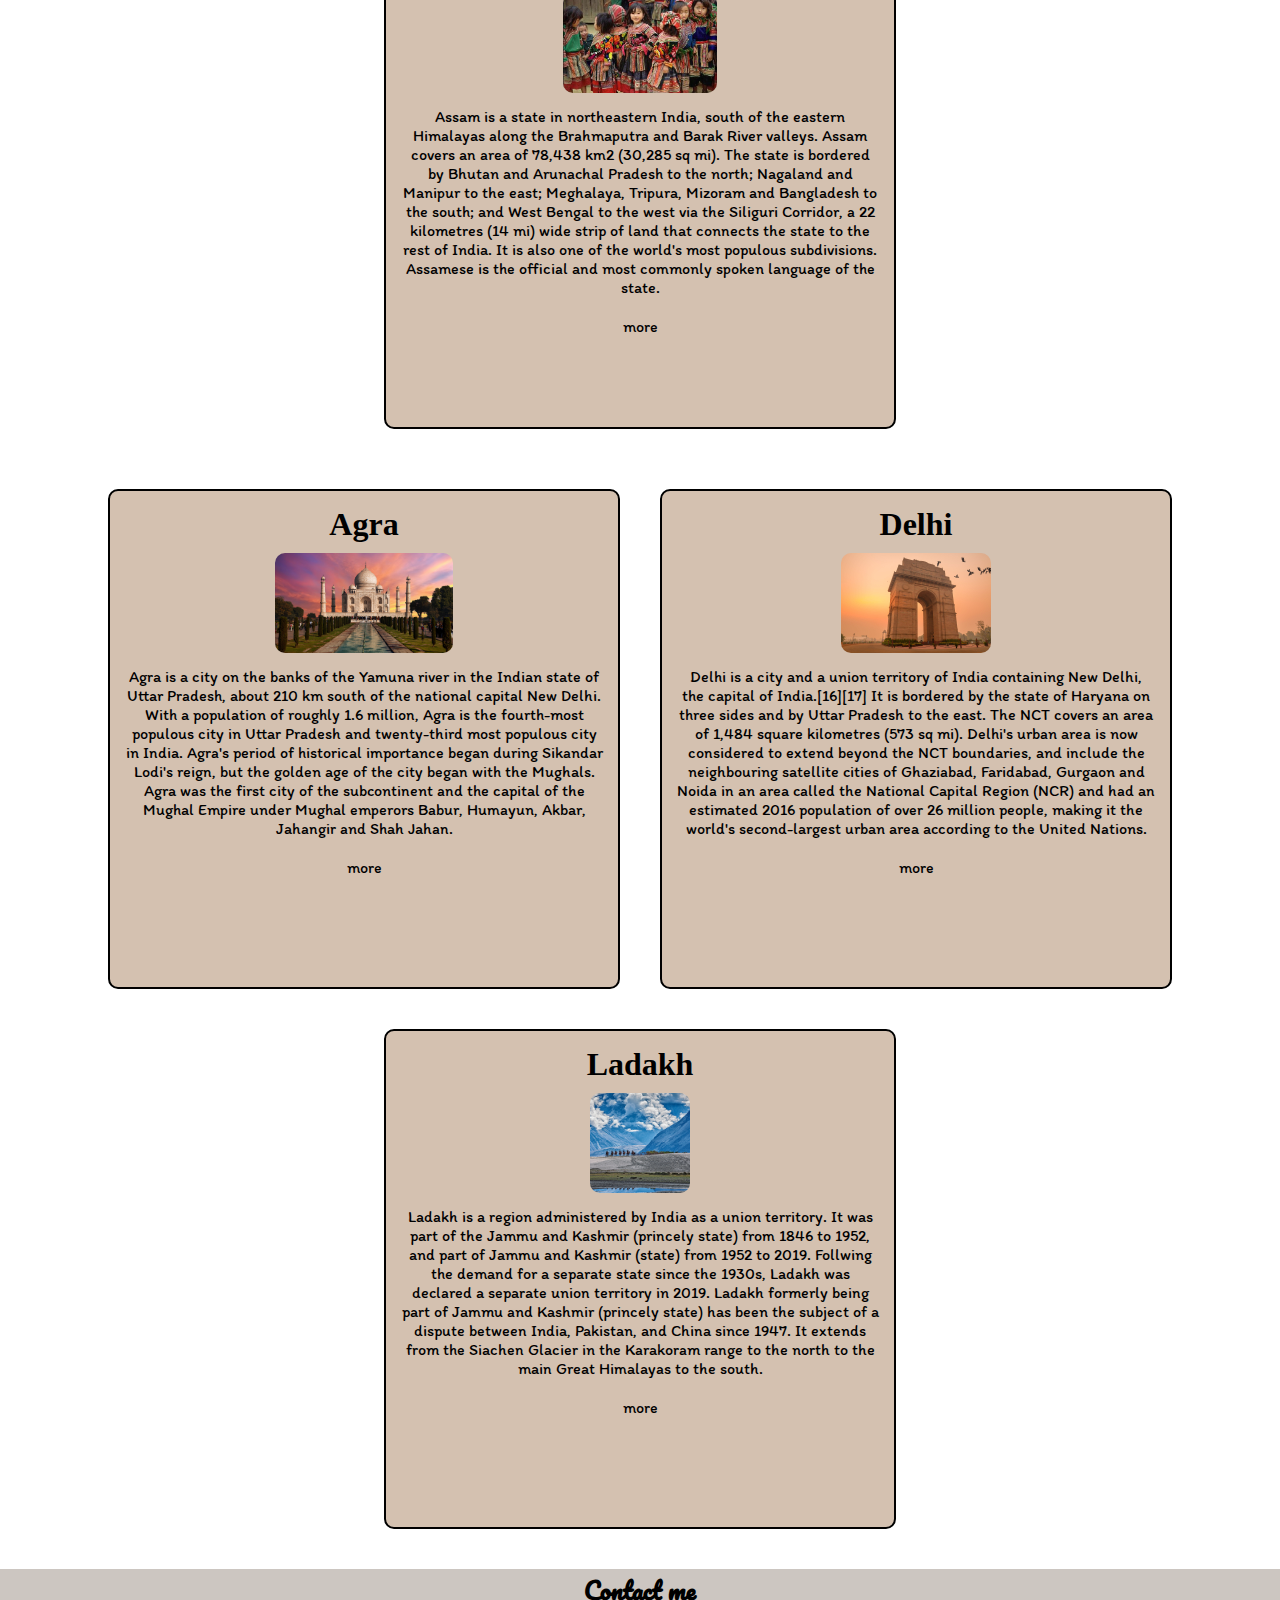
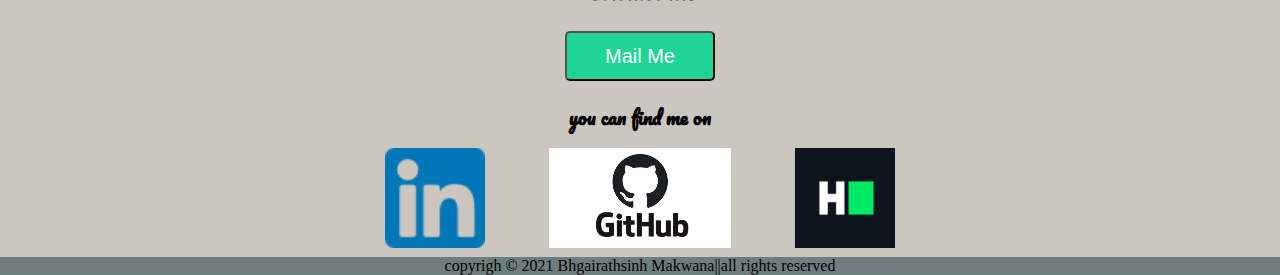
==== commit 3cff8c59: "Update index.html" ====
--- a/index.html
+++ b/index.html
@@ -16,7 +16,7 @@
     <link rel="stylesheet" href="https://cdnjs.cloudflare.com/ajax/libs/animate.css/4.1.1/animate.min.css" />
 
     <!-- link for favicon -->
-    <link rel="icon" href="india flags/india flag2.ico">
+    <link rel="icon" href="india flag2.ico">
 
     <!-- local css file -->
     <link rel="stylesheet" href="style.css">
--- a/style.css
+++ b/style.css
@@ -24,7 +24,7 @@
 header {
     width: 100%;
     height: 100vh;
-    background: linear-gradient(rgba(0, 0, 0, 0.3), rgba(0, 0, 0, 0.1)), url('/IMGS/agra/taj\ mahal.jpg') no-repeat;
+    background: linear-gradient(rgba(0, 0, 0, 0.3), rgba(0, 0, 0, 0.1)), url('taj\ mahal.jpg') no-repeat;
     background-size: cover;
 }
 
--- a/Home_responsive.css
+++ b/Home_responsive.css
@@ -10,7 +10,7 @@
 
 @media only screen and (max-width:1000px) {
     header {
-        background: url('/IMGS/agra/taj\ mahal2.jpg') repeat-y;
+        background: url('taj\ mahal2.jpg') repeat-y;
         background-size: contain;
     }
     nav {
@@ -72,4 +72,4 @@
 width: 80%;
     }
 
-}+}
